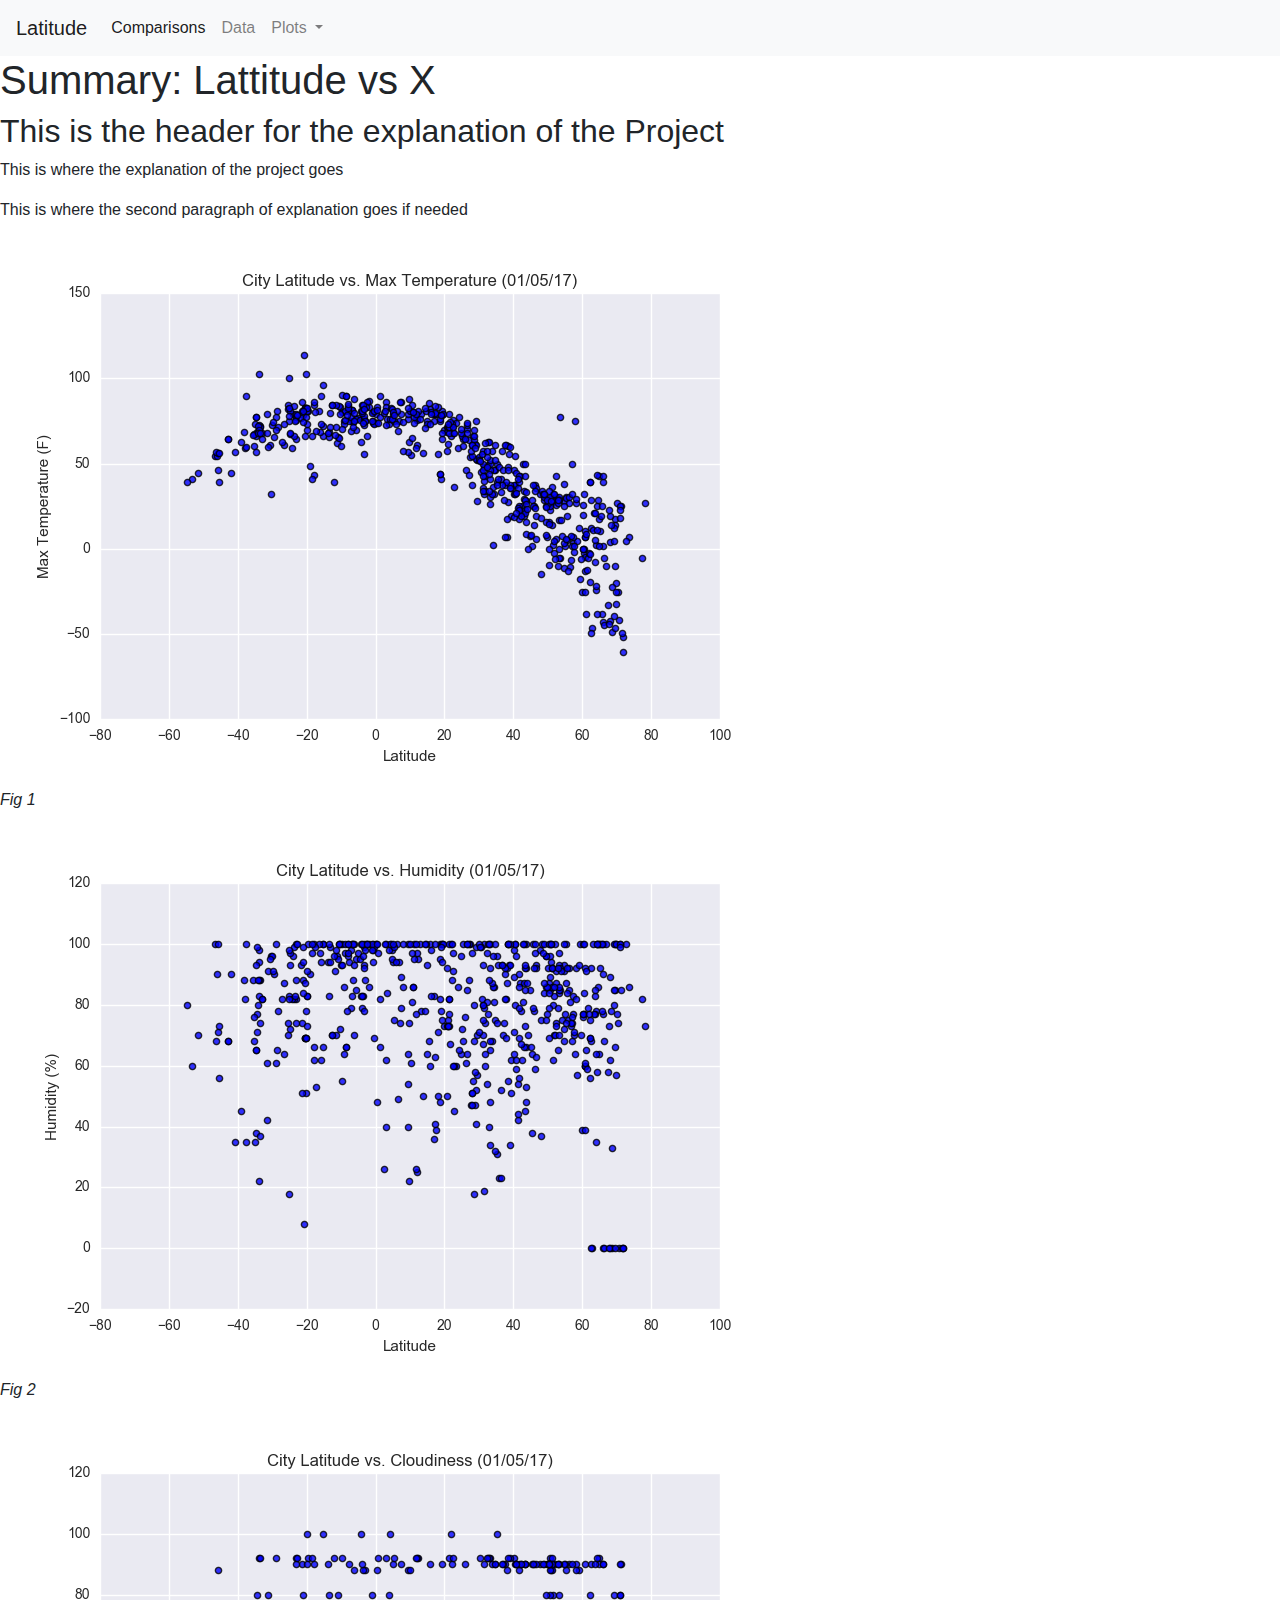
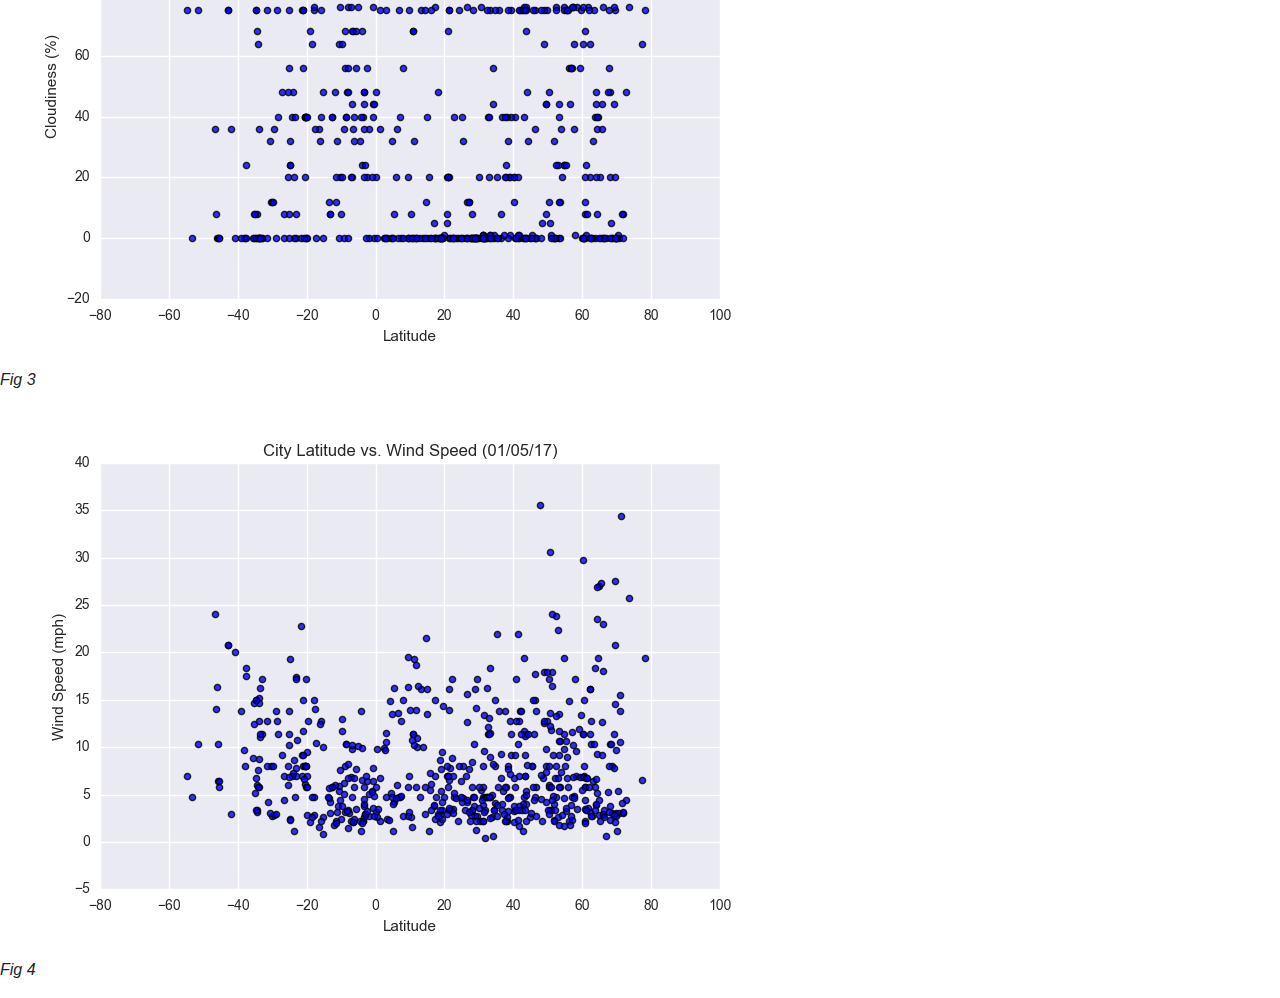
==== index.html @ 9c581f33 "Got all images on the index page and hyperlinked each visualization page to each image" ====
<!-- This is the html code for Rylee Nelson's Web Design Challenge-->

<!DOCTYPE html>
<html lang="en">

<head>
  <meta charset="UTF-8">
  <title>Rylee's Web Design Challenge</title>
  <link rel="stylesheet" href="https://stackpath.bootstrapcdn.com/bootstrap/4.3.1/css/bootstrap.min.css" integrity="sha384-ggOyR0iXCbMQv3Xipma34MD+dH/1fQ784/j6cY/iJTQUOhcWr7x9JvoRxT2MZw1T" crossorigin="anonymous">
  <link rel="stylesheet" type="text/css" href="style.css">

</head>

<!-- Creating the Landing Page -->
<body> 

  <!-- Potentially Navigation Bar Code HERE -->

  <nav class="navbar navbar-expand-lg navbar-light bg-light">
    <!-- This must be linked to the landing page on EVERY PAGE -->
    <a class="navbar-brand" href="#">Latitude</a>

    <button class="navbar-toggler" type="button" data-toggle="collapse" data-target="#navbarSupportedContent" aria-controls="navbarSupportedContent" aria-expanded="false" aria-label="Toggle navigation">
    <span class="navbar-toggler-icon"></span>

    </button>

    <div class="collapse navbar-collapse" id="navbarSupportedContent">

      <ul class="navbar-nav mr-auto">

        <li class="nav-item active">
          <a class="nav-link" href="#">Comparisons<span class="sr-only">(current)</span></a>
        </li>

        <li class="nav-item">
          <a class="nav-link" href="#">Data</a>
        </li>

        <li class="nav-item dropdown">

          <a class="nav-link dropdown-toggle" href="#" id="navbarDropdown" role="button" data-toggle="dropdown" aria-haspopup="true" aria-expanded="false">
            Plots
          </a>

            <div class="dropdown-menu" aria-labelledby="navbarDropdown">
              <a class="dropdown-item" href="visualizations/visualization_1.html">Viz 1</a>
              <div class="dropdown-divider"></div>
              <a class="dropdown-item" href="visualizations/visualization_2.html">Viz 2</a>
              <div class="dropdown-divider"></div>
              <a class="dropdown-item" href="visualizations/visualization_3.html">Viz 3</a>
              <div class="dropdown-divider"></div>
              <a class="dropdown-item" href="visualizations/visualization_4.html">Viz 4</a>
            </div>

        </li>

        <!-- <li class="nav-item">
          <a class="nav-link disabled" href="#" tabindex="-1" aria-disabled="true">Disabled</a>
        </li> -->
      </ul>

      <!-- <form class="form-inline my-2 my-lg-0">
        <input class="form-control mr-sm-2" type="search" placeholder="Search" aria-label="Search">
        <button class="btn btn-outline-success my-2 my-sm-0" type="submit">Search</button>
      </form> -->
    </div>
  </nav> 




  <!-- <nav class="navbar navbar-expand-lg navbar-light bg-light">
    <a class="navbar-brand" href="#">Navbar</a>
    <button class="navbar-toggler" type="button" data-toggle="collapse" data-target="#navbarSupportedContent" aria-controls="navbarSupportedContent" aria-expanded="false" aria-label="Toggle navigation">
      <span class="navbar-toggler-icon"></span>
    </button>

    <div class="collapse navbar-collapse" id="navbarSupportedContent">
      <ul class="navbar-nav mr-auto">
        <li class="nav-item active">
          <a class="nav-link" href="#">Home <span class="sr-only">(current)</span></a>
        </li>
        <li class="nav-item">
          <a class="nav-link" href="#">Link</a>
        </li>
        <li class="nav-item dropdown">
          <a class="nav-link dropdown-toggle" href="#" id="navbarDropdown" role="button" data-toggle="dropdown" aria-haspopup="true" aria-expanded="false">
            Dropdown
          </a>
          <div class="dropdown-menu" aria-labelledby="navbarDropdown">
            <a class="dropdown-item" href="#">Action</a>
            <a class="dropdown-item" href="#">Another action</a>
            <div class="dropdown-divider"></div>
            <a class="dropdown-item" href="#">Something else here</a>
          </div>
        </li>
        <li class="nav-item">
          <a class="nav-link disabled" href="#" tabindex="-1" aria-disabled="true">Disabled</a>
        </li>
      </ul>

      <form class="form-inline my-2 my-lg-0">
        <input class="form-control mr-sm-2" type="search" placeholder="Search" aria-label="Search">
        <button class="btn btn-outline-success my-2 my-sm-0" type="submit">Search</button>
      </form>
    </div>
  </nav> -->

    <header>
        
        <h1>Summary: Lattitude vs X</h1>

    </header>

    <header>

        <h2>This is the header for the explanation of the Project</h2>

    </header>

    <p>This is where the explanation of the project goes</p>
    <p>This is where the second paragraph of explanation goes if needed</p>

    <!-- Potentially Code for Clickable Images -->
    
    <section>

      <article>
        <a href="visualizations/visualization_1.html">
          <img src="Resources/assets/images/Fig1.png" alt="Fig1">
        </a>
        <p><em>Fig 1</em></p>
      </article>

      <article>
        <a href="visualizations/visualization_2.html">
          <img src="Resources/assets/images/Fig2.png" alt="Fig2">
        </a>
        <p><em>Fig 2</em></p>
      </article>

      <article>
        <a href="visualizations/visualization_3.html">
          <img src="Resources/assets/images/Fig3.png" alt="Fig3">
        </a>
        <p><em>Fig 3</em></p>
      </article>

      <article>
        <a href="visualizations/visualization_4.html">
          <img src="Resources/assets/images/Fig4.png" alt="Fig4">
        </a>
        <p><em>Fig 4</em></p>
      </article>

      <!-- <hr>
      <article>
      <a target="_blank" href="assets/images/humiditymap.png">
      <img src="assets/images/humiditymap.png" alt="Humidity Map">
      </a>
      <p><em>Humidity Map</em></p>
      </article>
      <hr>
      <article>
        <a href="assets/images/temperaturemap.png">
        <img target="_blank" src="assets/images/temperaturemap.png" alt="Tempurature Map">
        </a>
        <p><em>Temperature Map</em></p>
      </article>
      <hr>
      an example using figure/ficaption 
       <figure>
        <a target="_blank" href="assets/images/windmap.png">
        <img src="assets/images/windmap.png" alt="Wind Map">
        </a>
        <figcaption><em>Wind Map</em></figcaption>
      </figure> -->


    </section>


    <!-- Adding visualization links -->

    <!-- <a href= "#">Visualizations</a>
    <br> 
    <a href= "#">Comparisons</a>
    <br>
    <a href= "#">Data</a> -->
    <!-- <br> -->
    <!-- <a href= "#">Fourth Viz</a> -->
    <!-- <img src="logo.gif" alt="HTML5 Doctor Logo" /> -->

  </body>

</html>
---- style.css ----
/* This is the CSS style code for Rylee Nelson's Web Design Challenge */
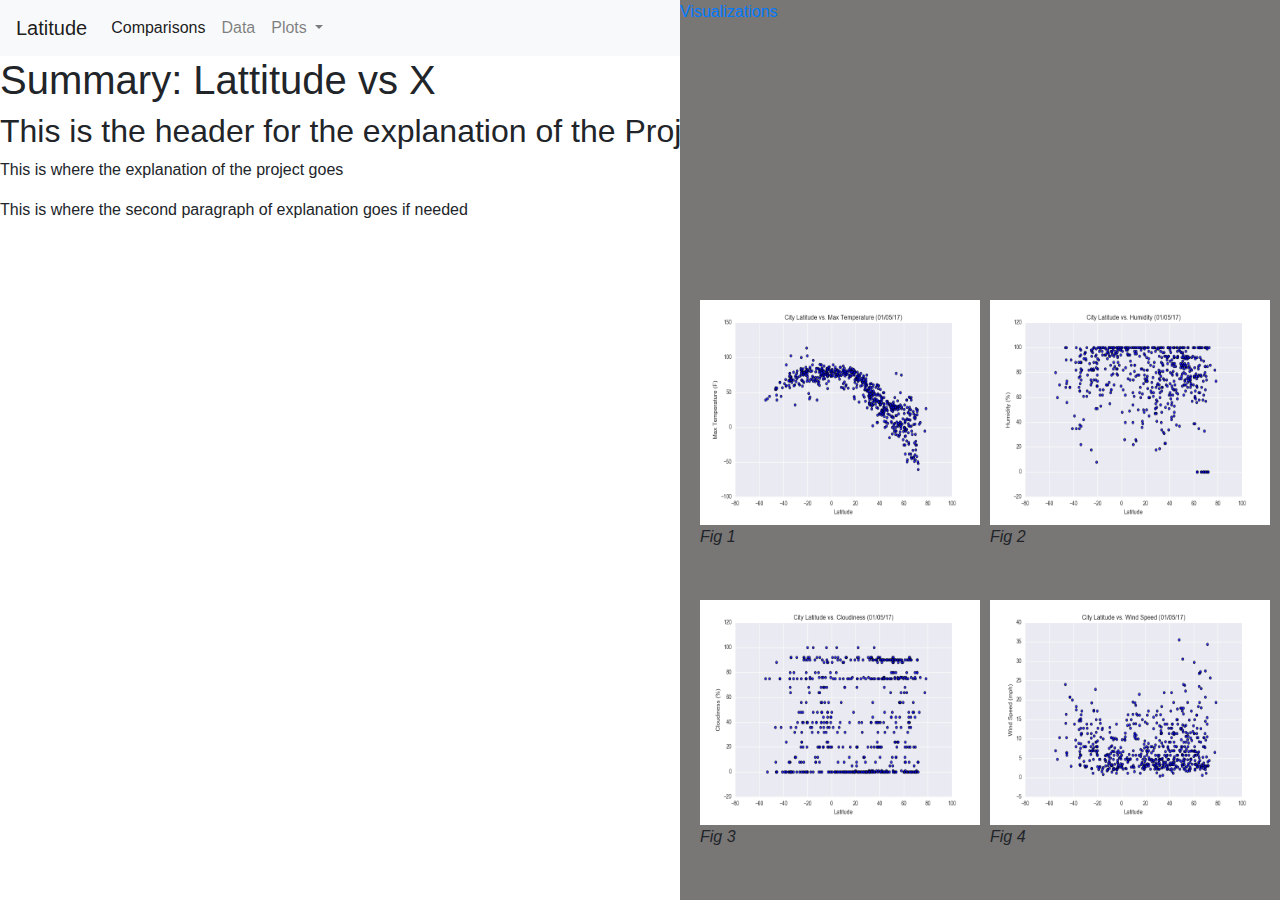
==== commit 2da4386a: "Nav bar working, bare bones of sidebar working, haven't figured out the Data tab yet" ====
--- a/index.html
+++ b/index.html
@@ -14,10 +14,9 @@
 <!-- Creating the Landing Page -->
 <body> 
 
-  <!-- Potentially Navigation Bar Code HERE -->
-
+  <!-- Navigation Bar Code HERE -->
   <nav class="navbar navbar-expand-lg navbar-light bg-light">
-    <!-- This must be linked to the landing page on EVERY PAGE -->
+    
     <a class="navbar-brand" href="#">Latitude</a>
 
     <button class="navbar-toggler" type="button" data-toggle="collapse" data-target="#navbarSupportedContent" aria-controls="navbarSupportedContent" aria-expanded="false" aria-label="Toggle navigation">
@@ -30,16 +29,16 @@
       <ul class="navbar-nav mr-auto">
 
         <li class="nav-item active">
-          <a class="nav-link" href="#">Comparisons<span class="sr-only">(current)</span></a>
+          <a class="nav-link" href="comparisons.html">Comparisons<span class="sr-only">(current)</span></a>
         </li>
 
         <li class="nav-item">
-          <a class="nav-link" href="#">Data</a>
+          <a class="nav-link" href="data.html">Data</a>
         </li>
 
         <li class="nav-item dropdown">
 
-          <a class="nav-link dropdown-toggle" href="#" id="navbarDropdown" role="button" data-toggle="dropdown" aria-haspopup="true" aria-expanded="false">
+          <a class="nav-link dropdown-toggle" id="navbarDropdown" role="button" data-toggle="dropdown" aria-haspopup="true" aria-expanded="false">
             Plots
           </a>
 
@@ -52,69 +51,14 @@
               <div class="dropdown-divider"></div>
               <a class="dropdown-item" href="visualizations/visualization_4.html">Viz 4</a>
             </div>
-
         </li>
-
-        <!-- <li class="nav-item">
-          <a class="nav-link disabled" href="#" tabindex="-1" aria-disabled="true">Disabled</a>
-        </li> -->
       </ul>
-
-      <!-- <form class="form-inline my-2 my-lg-0">
-        <input class="form-control mr-sm-2" type="search" placeholder="Search" aria-label="Search">
-        <button class="btn btn-outline-success my-2 my-sm-0" type="submit">Search</button>
-      </form> -->
     </div>
   </nav> 
-
-
-
-
-  <!-- <nav class="navbar navbar-expand-lg navbar-light bg-light">
-    <a class="navbar-brand" href="#">Navbar</a>
-    <button class="navbar-toggler" type="button" data-toggle="collapse" data-target="#navbarSupportedContent" aria-controls="navbarSupportedContent" aria-expanded="false" aria-label="Toggle navigation">
-      <span class="navbar-toggler-icon"></span>
-    </button>
-
-    <div class="collapse navbar-collapse" id="navbarSupportedContent">
-      <ul class="navbar-nav mr-auto">
-        <li class="nav-item active">
-          <a class="nav-link" href="#">Home <span class="sr-only">(current)</span></a>
-        </li>
-        <li class="nav-item">
-          <a class="nav-link" href="#">Link</a>
-        </li>
-        <li class="nav-item dropdown">
-          <a class="nav-link dropdown-toggle" href="#" id="navbarDropdown" role="button" data-toggle="dropdown" aria-haspopup="true" aria-expanded="false">
-            Dropdown
-          </a>
-          <div class="dropdown-menu" aria-labelledby="navbarDropdown">
-            <a class="dropdown-item" href="#">Action</a>
-            <a class="dropdown-item" href="#">Another action</a>
-            <div class="dropdown-divider"></div>
-            <a class="dropdown-item" href="#">Something else here</a>
-          </div>
-        </li>
-        <li class="nav-item">
-          <a class="nav-link disabled" href="#" tabindex="-1" aria-disabled="true">Disabled</a>
-        </li>
-      </ul>
-
-      <form class="form-inline my-2 my-lg-0">
-        <input class="form-control mr-sm-2" type="search" placeholder="Search" aria-label="Search">
-        <button class="btn btn-outline-success my-2 my-sm-0" type="submit">Search</button>
-      </form>
-    </div>
-  </nav> -->
 
     <header>
         
         <h1>Summary: Lattitude vs X</h1>
-
-    </header>
-
-    <header>
-
         <h2>This is the header for the explanation of the Project</h2>
 
     </header>
@@ -122,9 +66,62 @@
     <p>This is where the explanation of the project goes</p>
     <p>This is where the second paragraph of explanation goes if needed</p>
 
-    <!-- Potentially Code for Clickable Images -->
-    
-    <section>
+    <!-- Code for Hyperlinked Images in Sidebar-->
+
+    <!-- Side navigation
+<div class="sidenav">
+  <a href="#">About</a>
+  <a href="#">Services</a>
+  <a href="#">Clients</a>
+  <a href="#">Contact</a>
+</div> -->
+
+<!-- Page content -->
+<!-- <div class="main">
+  ...
+</div> --> 
+
+    <div class="sidenav">
+
+      <div class= box id="title">
+        <article>
+          <a href="comparisons.html">Visualizations</a>
+        </article>
+      </div>
+
+      <div class= box id="top">
+      <article>
+        <a href="visualizations/visualization_1.html">
+          <img src="Resources/assets/images/Fig1.png" alt="Fig1">
+        </a>
+        <p><em>Fig 1</em></p>
+      </article>
+
+      <article>
+        <a href="visualizations/visualization_2.html">
+          <img src="Resources/assets/images/Fig2.png" alt="Fig2">
+        </a>
+        <p><em>Fig 2</em></p>
+      </article>
+    </div>
+
+    <div class=box id="bottom">
+      <article>
+        <a href="visualizations/visualization_3.html">
+          <img src="Resources/assets/images/Fig3.png" alt="Fig3">
+        </a>
+        <p><em>Fig 3</em></p>
+      </article>
+
+      <article>
+        <a href="visualizations/visualization_4.html">
+          <img src="Resources/assets/images/Fig4.png" alt="Fig4">
+        </a>
+        <p><em>Fig 4</em></p>
+      </article>
+    </div>
+  </div>
+    <!-- <section>
 
       <article>
         <a href="visualizations/visualization_1.html">
@@ -154,44 +151,13 @@
         <p><em>Fig 4</em></p>
       </article>
 
-      <!-- <hr>
-      <article>
-      <a target="_blank" href="assets/images/humiditymap.png">
-      <img src="assets/images/humiditymap.png" alt="Humidity Map">
-      </a>
-      <p><em>Humidity Map</em></p>
-      </article>
-      <hr>
-      <article>
-        <a href="assets/images/temperaturemap.png">
-        <img target="_blank" src="assets/images/temperaturemap.png" alt="Tempurature Map">
-        </a>
-        <p><em>Temperature Map</em></p>
-      </article>
-      <hr>
-      an example using figure/ficaption 
-       <figure>
-        <a target="_blank" href="assets/images/windmap.png">
-        <img src="assets/images/windmap.png" alt="Wind Map">
-        </a>
-        <figcaption><em>Wind Map</em></figcaption>
-      </figure> -->
 
+    </section> -->
 
-    </section>
-
-
-    <!-- Adding visualization links -->
-
-    <!-- <a href= "#">Visualizations</a>
-    <br> 
-    <a href= "#">Comparisons</a>
-    <br>
-    <a href= "#">Data</a> -->
-    <!-- <br> -->
-    <!-- <a href= "#">Fourth Viz</a> -->
-    <!-- <img src="logo.gif" alt="HTML5 Doctor Logo" /> -->
-
+    <script src="https://code.jquery.com/jquery-3.3.1.slim.min.js" integrity="sha384-q8i/X+965DzO0rT7abK41JStQIAqVgRVzpbzo5smXKp4YfRvH+8abtTE1Pi6jizo" crossorigin="anonymous"></script>
+    <script src="https://cdnjs.cloudflare.com/ajax/libs/popper.js/1.14.7/umd/popper.min.js" integrity="sha384-UO2eT0CpHqdSJQ6hJty5KVphtPhzWj9WO1clHTMGa3JDZwrnQq4sF86dIHNDz0W1" crossorigin="anonymous"></script>
+    <script src="https://stackpath.bootstrapcdn.com/bootstrap/4.3.1/js/bootstrap.min.js" integrity="sha384-JjSmVgyd0p3pXB1rRibZUAYoIIy6OrQ6VrjIEaFf/nJGzIxFDsf4x0xIM+B07jRM" crossorigin="anonymous"></script>
+  
   </body>
 
 </html>--- a/style.css
+++ b/style.css
@@ -1,2 +1,55 @@
 /* This is the CSS style code for Rylee Nelson's Web Design Challenge */
 
+.sidenav {
+    height: 100%; /* Full-height: remove this if you want "auto" height */
+    width: 600px; /* Set the width of the sidebar */
+    position: absolute; /* Fixed Sidebar (stay in place on scroll) */
+    z-index: 1; /* Stay on top */
+    top: 0px; /* Stay at the top */
+    right: 0;
+    background-color: rgb(121, 118, 118); /* Black */
+    overflow-x: auto; /* Disable horizontal scroll */
+    padding-bottom: 10px;
+}
+
+.box {
+    display: inline-flex;
+    width: 300px;
+    height: 300px;
+}
+
+#title {
+    text-align: center;
+    text-decoration: none;
+}
+
+#top {
+    position: relative;
+    bottom: 0px;
+    left: 20px;
+}
+  
+#bottom {
+    position: relative;
+    bottom: 0px;
+    left: 20px;
+}
+
+img {
+    position: relative;
+    height: 225px;
+    width: 290px;
+    padding-right: 10px;
+}
+
+  /* Style page content */
+/* .main {
+    margin-left: 160px; /* Same as the width of the sidebar */
+    /* padding: 0px 10px;
+} */ 
+  
+/* On smaller screens, where height is less than 450px, change the style of the sidebar (less padding and a smaller font size) */
+@media screen and (max-height: 450px) {
+    .sidenav {padding-top: 15px;}
+    .sidenav a {font-size: 18px;}
+}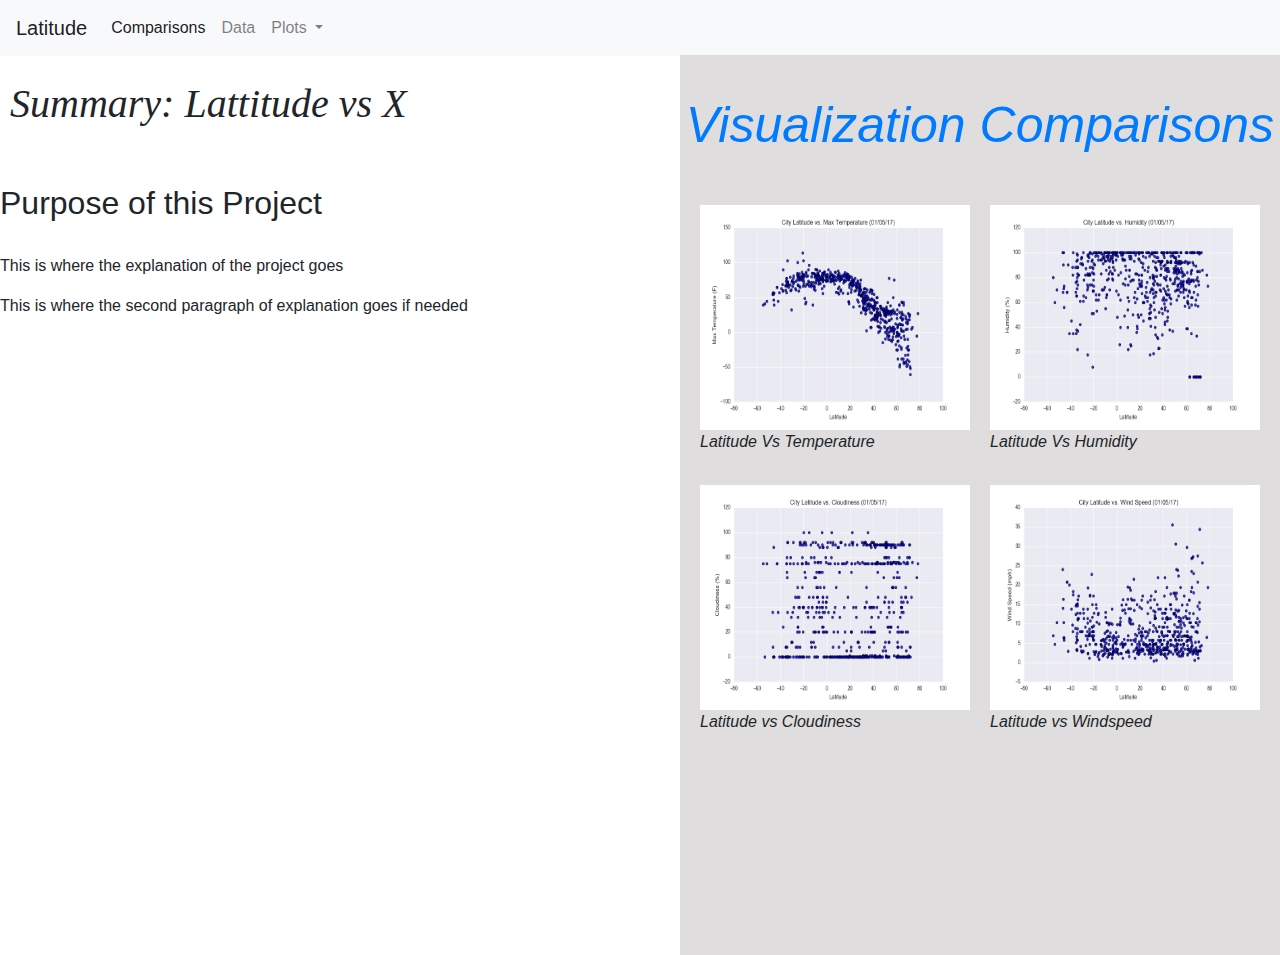
==== commit 2c31651e: "The sidebar is a bit messed up and will not align to the bottom of the screen with the media query. " ====
--- a/index.html
+++ b/index.html
@@ -57,9 +57,12 @@
   </nav> 
 
     <header>
-        
+        <br>
         <h1>Summary: Lattitude vs X</h1>
-        <h2>This is the header for the explanation of the Project</h2>
+        <br>
+        <br>
+        <h2>Purpose of this Project</h2>
+        <br>
 
     </header>
 
@@ -68,25 +71,12 @@
 
     <!-- Code for Hyperlinked Images in Sidebar-->
 
-    <!-- Side navigation
-<div class="sidenav">
-  <a href="#">About</a>
-  <a href="#">Services</a>
-  <a href="#">Clients</a>
-  <a href="#">Contact</a>
-</div> -->
-
-<!-- Page content -->
-<!-- <div class="main">
-  ...
-</div> --> 
-
     <div class="sidenav">
 
-      <div class= box id="title">
-        <article>
-          <a href="comparisons.html">Visualizations</a>
-        </article>
+      <div class= heading id="title">
+        <h3>
+          <a href="comparisons.html">Visualization Comparisons</a>
+        </h3>
       </div>
 
       <div class= box id="top">
@@ -94,14 +84,14 @@
         <a href="visualizations/visualization_1.html">
           <img src="Resources/assets/images/Fig1.png" alt="Fig1">
         </a>
-        <p><em>Fig 1</em></p>
+        <p><em>Latitude Vs Temperature</em></p>
       </article>
 
       <article>
         <a href="visualizations/visualization_2.html">
           <img src="Resources/assets/images/Fig2.png" alt="Fig2">
         </a>
-        <p><em>Fig 2</em></p>
+        <p><em>Latitude Vs Humidity</em></p>
       </article>
     </div>
 
@@ -110,49 +100,17 @@
         <a href="visualizations/visualization_3.html">
           <img src="Resources/assets/images/Fig3.png" alt="Fig3">
         </a>
-        <p><em>Fig 3</em></p>
+        <p><em>Latitude vs Cloudiness</em></p>
       </article>
 
       <article>
         <a href="visualizations/visualization_4.html">
           <img src="Resources/assets/images/Fig4.png" alt="Fig4">
         </a>
-        <p><em>Fig 4</em></p>
+        <p><em>Latitude vs Windspeed</em></p>
       </article>
     </div>
   </div>
-    <!-- <section>
-
-      <article>
-        <a href="visualizations/visualization_1.html">
-          <img src="Resources/assets/images/Fig1.png" alt="Fig1">
-        </a>
-        <p><em>Fig 1</em></p>
-      </article>
-
-      <article>
-        <a href="visualizations/visualization_2.html">
-          <img src="Resources/assets/images/Fig2.png" alt="Fig2">
-        </a>
-        <p><em>Fig 2</em></p>
-      </article>
-
-      <article>
-        <a href="visualizations/visualization_3.html">
-          <img src="Resources/assets/images/Fig3.png" alt="Fig3">
-        </a>
-        <p><em>Fig 3</em></p>
-      </article>
-
-      <article>
-        <a href="visualizations/visualization_4.html">
-          <img src="Resources/assets/images/Fig4.png" alt="Fig4">
-        </a>
-        <p><em>Fig 4</em></p>
-      </article>
-
-
-    </section> -->
 
     <script src="https://code.jquery.com/jquery-3.3.1.slim.min.js" integrity="sha384-q8i/X+965DzO0rT7abK41JStQIAqVgRVzpbzo5smXKp4YfRvH+8abtTE1Pi6jizo" crossorigin="anonymous"></script>
     <script src="https://cdnjs.cloudflare.com/ajax/libs/popper.js/1.14.7/umd/popper.min.js" integrity="sha384-UO2eT0CpHqdSJQ6hJty5KVphtPhzWj9WO1clHTMGa3JDZwrnQq4sF86dIHNDz0W1" crossorigin="anonymous"></script>
--- a/style.css
+++ b/style.css
@@ -1,27 +1,55 @@
 /* This is the CSS style code for Rylee Nelson's Web Design Challenge */
+
+.nav {
+    z-index: 2;
+}
+
+h1 {
+    padding-left: 10px;
+    font-style: italic;
+    font-family: cursive;
+}
 
 .sidenav {
     height: 100%; /* Full-height: remove this if you want "auto" height */
     width: 600px; /* Set the width of the sidebar */
     position: absolute; /* Fixed Sidebar (stay in place on scroll) */
     z-index: 1; /* Stay on top */
-    top: 0px; /* Stay at the top */
+    top: 55px; /* Stay just below navbar */
     right: 0;
-    background-color: rgb(121, 118, 118); /* Black */
+    background-color: rgb(223, 221, 221); 
     overflow-x: auto; /* Disable horizontal scroll */
     padding-bottom: 10px;
+
+}
+
+.heading {
+   display: inline-flex;
+   width: 600px;
+   height: 150px;
+   text-align: center; 
+
 }
 
 .box {
     display: inline-flex;
-    width: 300px;
-    height: 300px;
+    width: 600px;
+    height: 250px;
 }
 
-#title {
+h3 {
+    text-align: center;
+    font-size: 50px;
+    font-style: oblique;
+    width: 600px;
+    padding-top: 40px;
+    /* text-decoration-color: black; */
+}
+
+/* #title {
     text-align: center;
     text-decoration: none;
-}
+} */
 
 #top {
     position: relative;
@@ -33,13 +61,14 @@
     position: relative;
     bottom: 0px;
     left: 20px;
+    padding-top: 30px;
 }
 
 img {
     position: relative;
     height: 225px;
     width: 290px;
-    padding-right: 10px;
+    padding-right: 20px;
 }
 
   /* Style page content */
@@ -48,8 +77,54 @@
     /* padding: 0px 10px;
 } */ 
   
-/* On smaller screens, where height is less than 450px, change the style of the sidebar (less padding and a smaller font size) */
-@media screen and (max-height: 450px) {
-    .sidenav {padding-top: 15px;}
-    .sidenav a {font-size: 18px;}
-}+/* On smaller screens, where height is less than 450px, change the style of the sidebar (less padding and a smaller font size) */ 
+@media screen and (max-width: 992px) {
+    .sidenav {
+        position: absolute;
+        bottom: 0px;
+        height: 500px;
+        width: 100%;
+        overflow-y: auto;
+    }
+    .heading {
+        display: inline-flex;
+        height: 200px;
+        width: 100%;
+        top: 0px;
+    }
+    .box {
+        display: inline-box;
+    }
+    h3 {
+        text-align: center;
+        font-size: 15px;
+    }
+    #top {
+        position: relative;
+    }
+    #bottom {
+        position: relative;
+    }
+}
+/* @media screen and (max-width: 550px) {
+    
+} */
+
+/* On screens that are less than 700px wide, make the sidebar into a topbar */
+/* @media screen and (max-width: 700px) {
+    .sidebar {
+      width: 100%;
+      height: auto;
+      position: relative;
+    }
+    .sidebar a {float: left;}
+    div.content {margin-left: 0;}
+  } */
+  
+  /* On screens that are less than 400px, display the bar vertically, instead of horizontally */
+  /* @media screen and (max-width: 400px) {
+    .sidebar a {
+      text-align: center;
+      float: none;
+    }
+  } */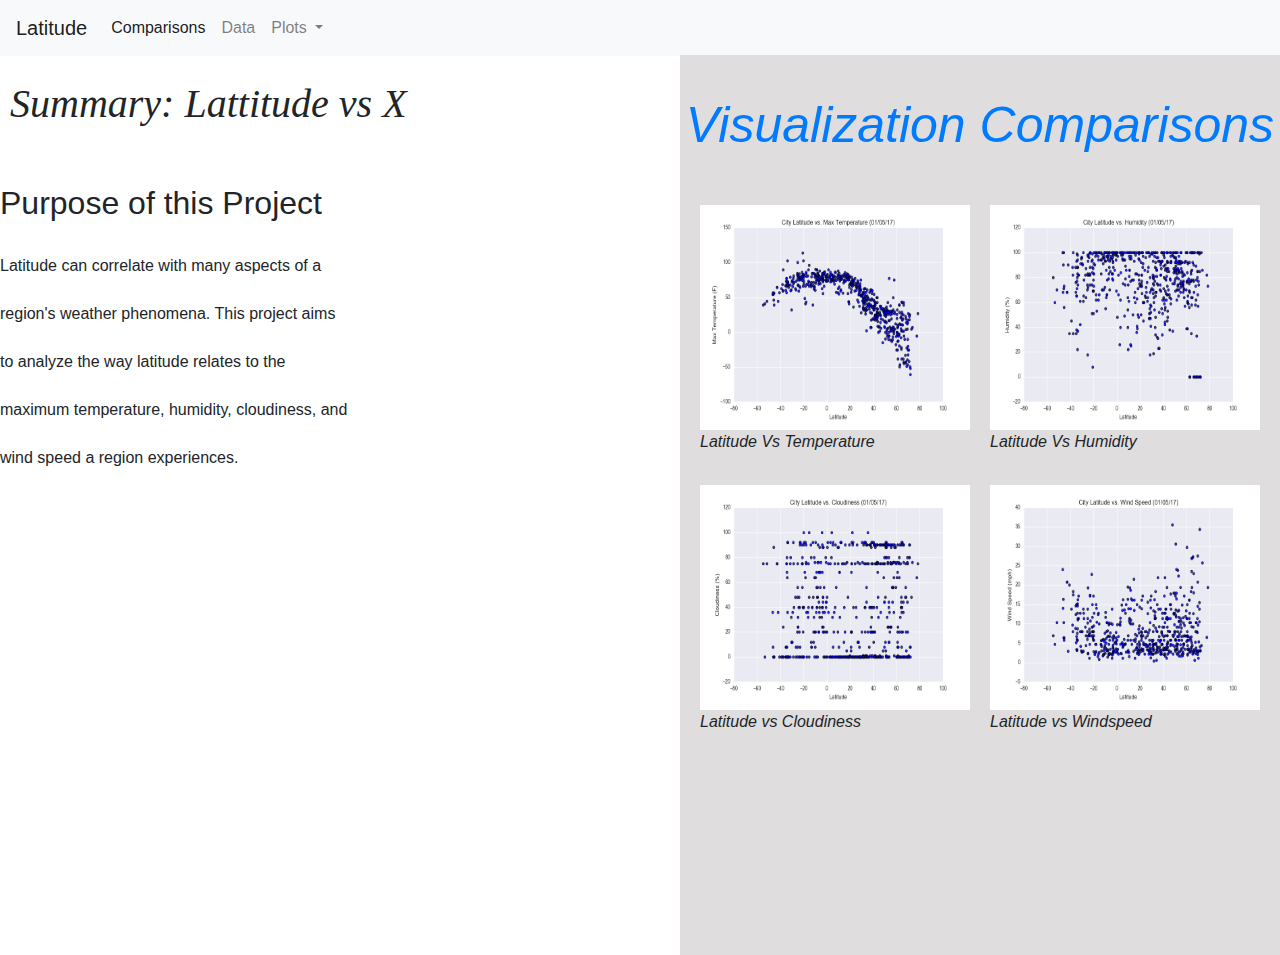
==== commit 1de8747d: "Finished the explanation of the project on the landing page" ====
--- a/index.html
+++ b/index.html
@@ -43,13 +43,13 @@
           </a>
 
             <div class="dropdown-menu" aria-labelledby="navbarDropdown">
-              <a class="dropdown-item" href="visualizations/visualization_1.html">Viz 1</a>
+              <a class="dropdown-item" href="visualizations/visualization_1.html">Latitude Vs Max Temp</a>
               <div class="dropdown-divider"></div>
-              <a class="dropdown-item" href="visualizations/visualization_2.html">Viz 2</a>
+              <a class="dropdown-item" href="visualizations/visualization_2.html">Latitude Vs Humidity</a>
               <div class="dropdown-divider"></div>
-              <a class="dropdown-item" href="visualizations/visualization_3.html">Viz 3</a>
+              <a class="dropdown-item" href="visualizations/visualization_3.html">Latitude Vs Cloudiness</a>
               <div class="dropdown-divider"></div>
-              <a class="dropdown-item" href="visualizations/visualization_4.html">Viz 4</a>
+              <a class="dropdown-item" href="visualizations/visualization_4.html">Latitude Vs Wind Speed</a>
             </div>
         </li>
       </ul>
@@ -66,8 +66,8 @@
 
     </header>
 
-    <p>This is where the explanation of the project goes</p>
-    <p>This is where the second paragraph of explanation goes if needed</p>
+    <p>Latitude can correlate with many aspects of a <br></br>region's weather phenomena. This project aims <br></br>to analyze the way latitude relates to the<br></br> maximum temperature, humidity, cloudiness, and <br></br>wind speed a region experiences.</p>
+  
 
     <!-- Code for Hyperlinked Images in Sidebar-->
 
--- a/style.css
+++ b/style.css
@@ -81,7 +81,7 @@
 @media screen and (max-width: 992px) {
     .sidenav {
         position: absolute;
-        bottom: 0px;
+        padding-bottom: 0px;
         height: 500px;
         width: 100%;
         overflow-y: auto;
